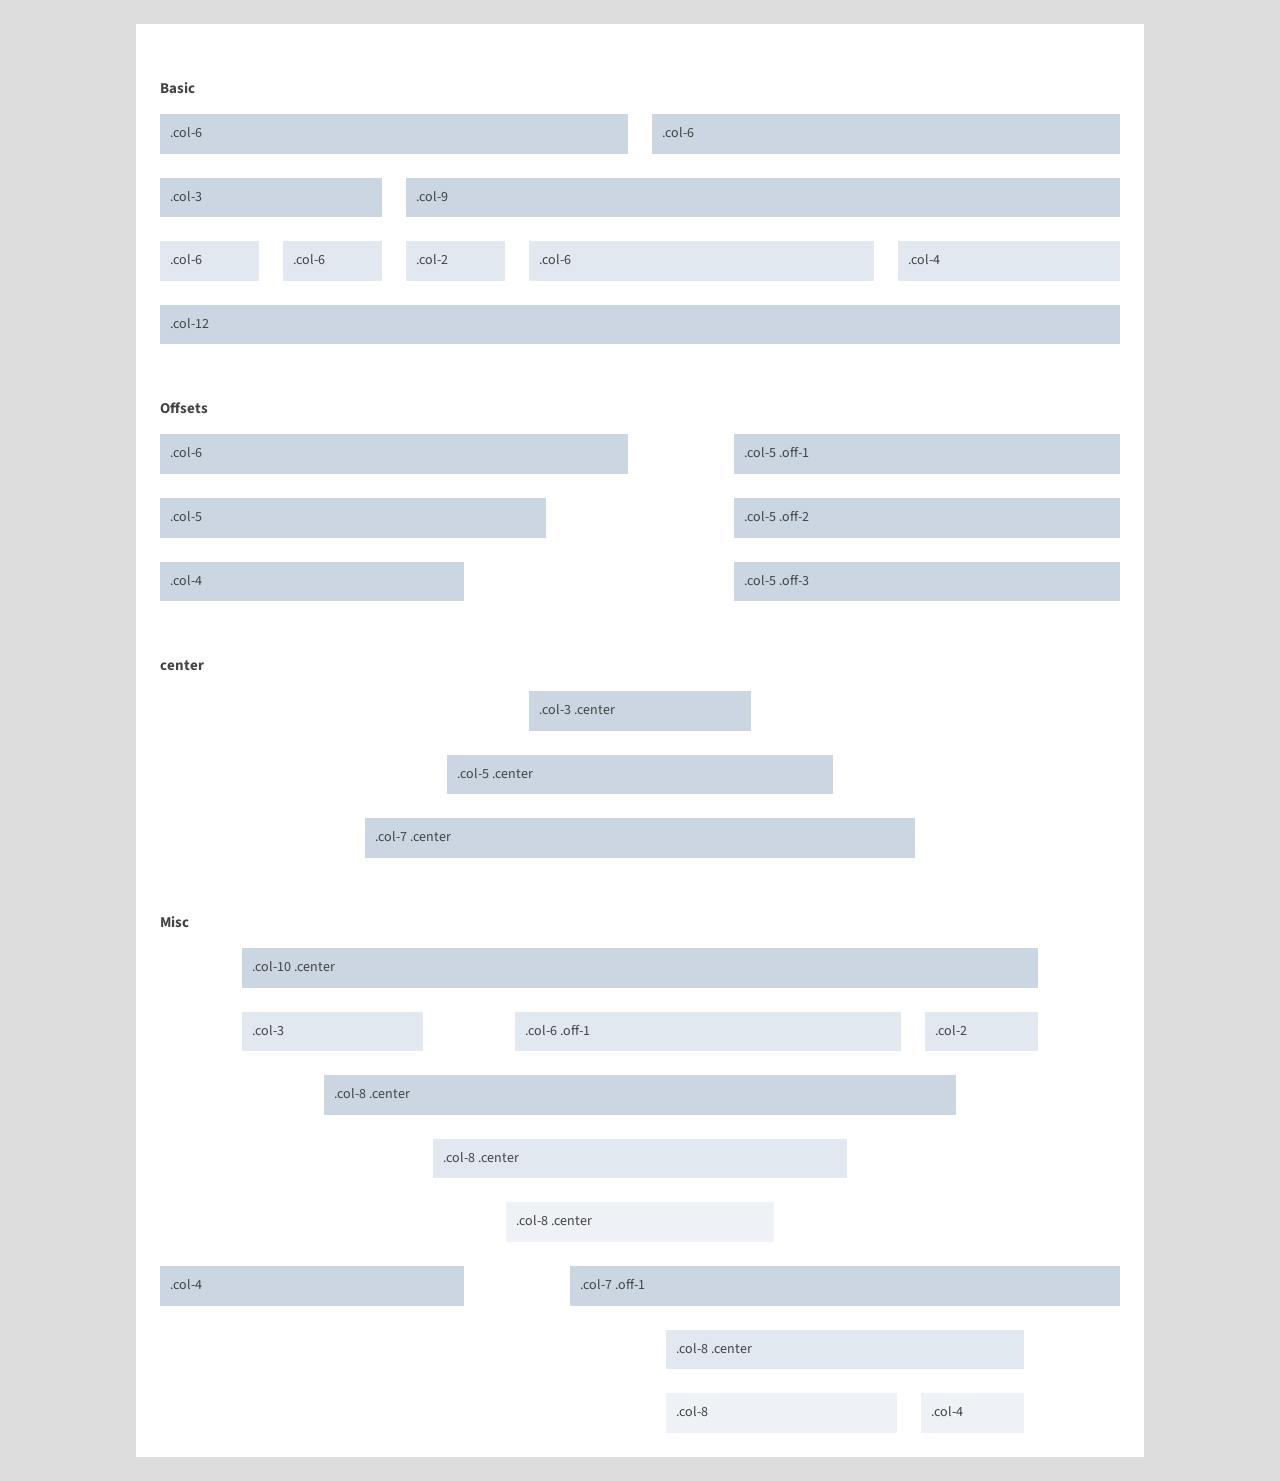
==== demo.html @ e6a3a584 "Renamed file" ====
<!DOCTYPE html>
<head>
	<title>Simple Fluid Grid Demo</title>
	<meta charset="utf-8">
	<meta http-equiv="X-UA-Compatible" content="IE=edge,chrome=1">
	<meta name="viewport" content="width=device-width">
	<link rel="stylesheet" href="grid.css">
	<link href="http://fonts.googleapis.com/css?family=Source+Sans+Pro:400,700" rel="stylesheet" type="text/css">
	<style type="text/css" media="screen">
		*{
			margin: 0;
			padding: 0;
		}
		
		body {
			background: #ddd;
			color: #444;
			font-family: 'Source Sans Pro', sans-serif;
			font-size: 14px;
			line-height: 1.4;
		}
	
		.wrapper {
			background: #fff;
			max-width: 960px;
			margin: 0 auto;
			margin-top: 24px;
			margin-bottom: 24px;
			padding: 24px 24px 0;
		}

		.row p {
			background: #cbd6e2;
			padding: 10px;
			margin-bottom: 24px;
		}
		
		.row .row p {
			background: #e2e8ef;
		}
		
		.row .row .row p {
			background: #eef1f5;
		}
		
		p.desc {
			background: none;
			padding: 0;
			margin-bottom: 1em;
		}
		
		small {
			font-size: 12px;
		}
		
		ul {
			margin: 0 0 1em 2em;
		}
		
		h4 {
			font-size: 15px;
			margin: 2em 0 1em;
		}
		
		h3 {
			font-size: 16px;
			margin-bottom: 0.8em;
		}
		
		hr {
			background: #ddd;
			border: none;
			height: 1px;
		}
	</style>
</head>
<body>
	<div class="wrapper">
		<h4>Basic</h4>
		<div class="row">
			<div class="col-6">
				<p>.col-6</p>
			</div>
			<div class="col-6">
				<p>.col-6</p>
			</div>
		</div>
		<div class="row">
			<div class="col-3">
				<p>.col-3</p>
				<div class="row">
					<div class="col-6">
						<p>.col-6</p>
					</div>
					<div class="col-6">
						<p>.col-6</p>
					</div>
				</div>
			</div>
			<div class="col-9">
				<p>.col-9</p>
				<div class="row">
					<div class="col-2">
						<p>.col-2</p>
					</div>
					<div class="col-6">
						<p>.col-6</p>
					</div>
					<div class="col-4">
						<p>.col-4</p>
					</div>
				</div>
			</div>
		</div>
		<div class="row">
			<div class="col-12">
				<p>.col-12</p>
			</div>
		</div>
		<h4>Offsets</h4>
		<div class="row">
			<div class="col-6">
				<p>.col-6</p>
			</div>
			<div class="col-5 off-1">
				<p>.col-5 .off-1</p>
			</div>
		</div>
		<div class="row">
			<div class="col-5">
				<p>.col-5</p>
			</div>
			<div class="col-5 off-2">
				<p>.col-5 .off-2</p>
			</div>
		</div>
		<div class="row">
			<div class="col-4">
				<p>.col-4</p>
			</div>
			<div class="col-5 off-3">
				<p>.col-5 .off-3</p>
			</div>
		</div>
		<h4>center</h4>
		<div class="row">
			<div class="col-3 center">
				<p>.col-3 .center</p>
			</div>
		</div>
		<div class="row">
			<div class="col-5 center">
				<p>.col-5 .center</p>
			</div>
		</div>
		<div class="row">
			<div class="col-7 center">
				<p>.col-7 .center</p>
			</div>
		</div>
		<h4>Misc</h4>
		<div class="row">
			<div class="col-10 center">
				<p>.col-10 .center</p>
				<div class="row">
					<div class="col-3">
						<p>.col-3</p>
					</div>
					<div class="col-6 off-1">
						<p>.col-6 .off-1</p>
					</div>
					<div class="col-2">
						<p>.col-2</p>
					</div>
				</div>
			</div>
		</div>
		<div class="row">
			<div class="col-8 center">
				<p>.col-8 .center</p>
				<div class="row">
					<div class="col-8 center">
						<p>.col-8 .center</p>
						<div class="row">
							<div class="col-8 center">
								<p>.col-8 .center</p>
							</div>
						</div>
					</div>
				</div>
			</div>
		</div>
		<div class="row">
			<div class="col-4">
				<p>.col-4</p>
			</div>
			<div class="col-7 off-1">
				<p>.col-7 .off-1</p>
				<div class="row">
					<div class="col-8 center">
						<p>.col-8 .center</p>
						<div class="row">
							<div class="col-8">
								<p>.col-8</p>
							</div>
							<div class="col-4">
								<p>.col-4</p>
							</div>
						</div>
					</div>
				</div>
			</div>
		</div>
	</div>
</body>

</html>
---- grid.css ----
/*
 * Simple fluid grid by @thisismatu
 *
 * Based on Gridpak by @erskinedesign
 * Inspired by Chris Coyiers article http://css-tricks.com/dont-overthink-it-grids/
 *
 */

[class*='col-'] {
    float: left;
    padding-left: 24px;
    -webkit-box-sizing: border-box;
    -moz-box-sizing: border-box;
    -ms-box-sizing: border-box;
    box-sizing: border-box;
    *behavior: url(path/to/boxsizing.htc); /* Support for IE6/7, remove if unneccessary */
}

.row {
    margin-left: -24px;
    *zoom: 1;
}

.row:after {
    content: "";
    display: table;
    clear: both;
}

.col-1 { width: 8.33333333333% }

.col-2 { width: 16.6666666667% }

.col-3 { width: 25.0% }

.col-4 { width: 33.3333333333% }

.col-5 { width: 41.6666666667% }

.col-6 { width: 50.0% }

.col-7 { width: 58.3333333333% }

.col-8 { width: 66.6666666667% }

.col-9 { width: 75.0% }

.col-10 { width: 83.3333333333% }

.col-11 { width: 91.6666666667% }

.col-12 {
    margin-left: 0;
    width: 100%;
}

.off-1 { margin-left: 8.33333333333% }

.off-2 { margin-left: 16.6666666667% }

.off-3 { margin-left: 25% }

.center {
    float: none;
    margin: 0 auto;
    padding-left: 24px;
}

@media only screen and (max-width: 640px) { 
    [class*='col-'] {
        float: none;
        margin: 0;
        padding-left: 0;
        width: 100%;
    }

    .row { margin-left: 0 }
}
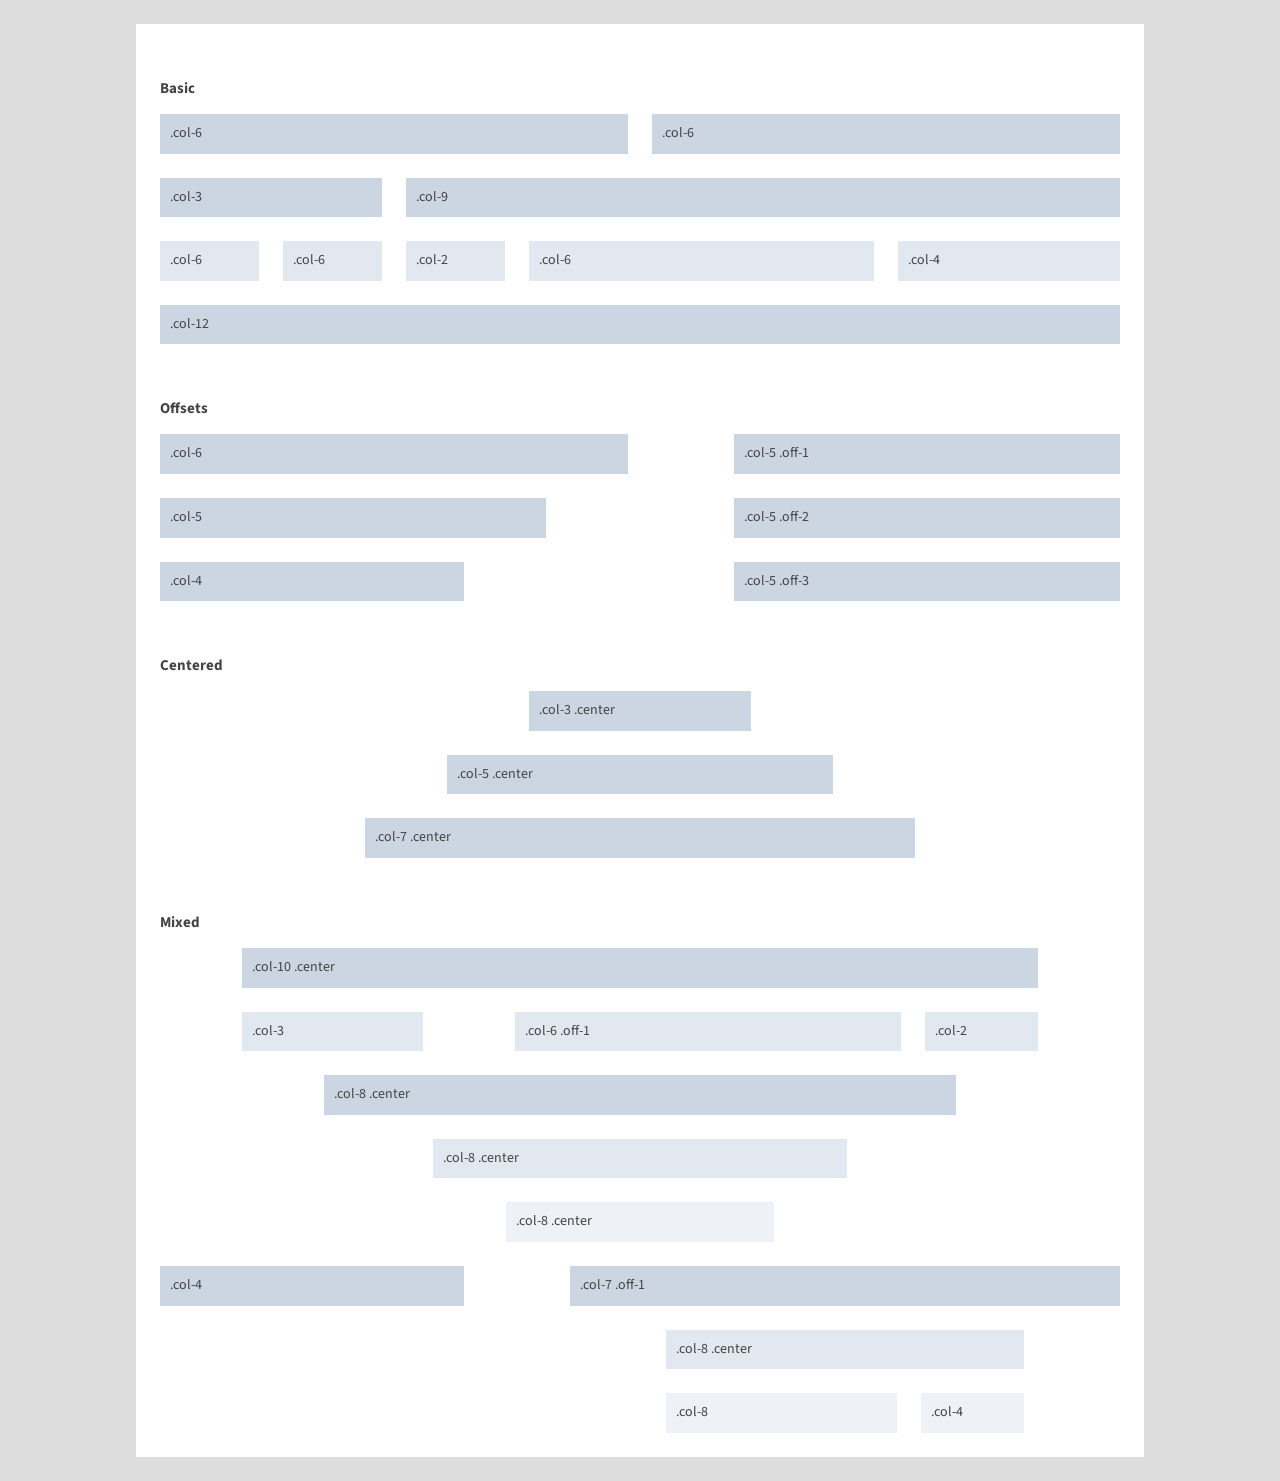
==== commit 9d758d02: "updated demo.html" ====
--- a/demo.html
+++ b/demo.html
@@ -142,7 +142,7 @@
 				<p>.col-5 .off-3</p>
 			</div>
 		</div>
-		<h4>center</h4>
+		<h4>Centered</h4>
 		<div class="row">
 			<div class="col-3 center">
 				<p>.col-3 .center</p>
@@ -158,7 +158,7 @@
 				<p>.col-7 .center</p>
 			</div>
 		</div>
-		<h4>Misc</h4>
+		<h4>Mixed</h4>
 		<div class="row">
 			<div class="col-10 center">
 				<p>.col-10 .center</p>
--- a/grid.css
+++ b/grid.css
@@ -1,5 +1,5 @@
 /*
- * Simple fluid grid by @thisismatu
+ * Simple fluid grid by @thisismatu | http://git.io/GOM1MQ
  *
  * Based on Gridpak by @erskinedesign
  * Inspired by Chris Coyiers article http://css-tricks.com/dont-overthink-it-grids/
@@ -16,10 +16,7 @@
     *behavior: url(path/to/boxsizing.htc); /* Support for IE6/7, remove if unneccessary */
 }
 
-.row {
-    margin-left: -24px;
-    *zoom: 1;
-}
+.row { margin-left: -24px }
 
 .row:after {
     content: "";
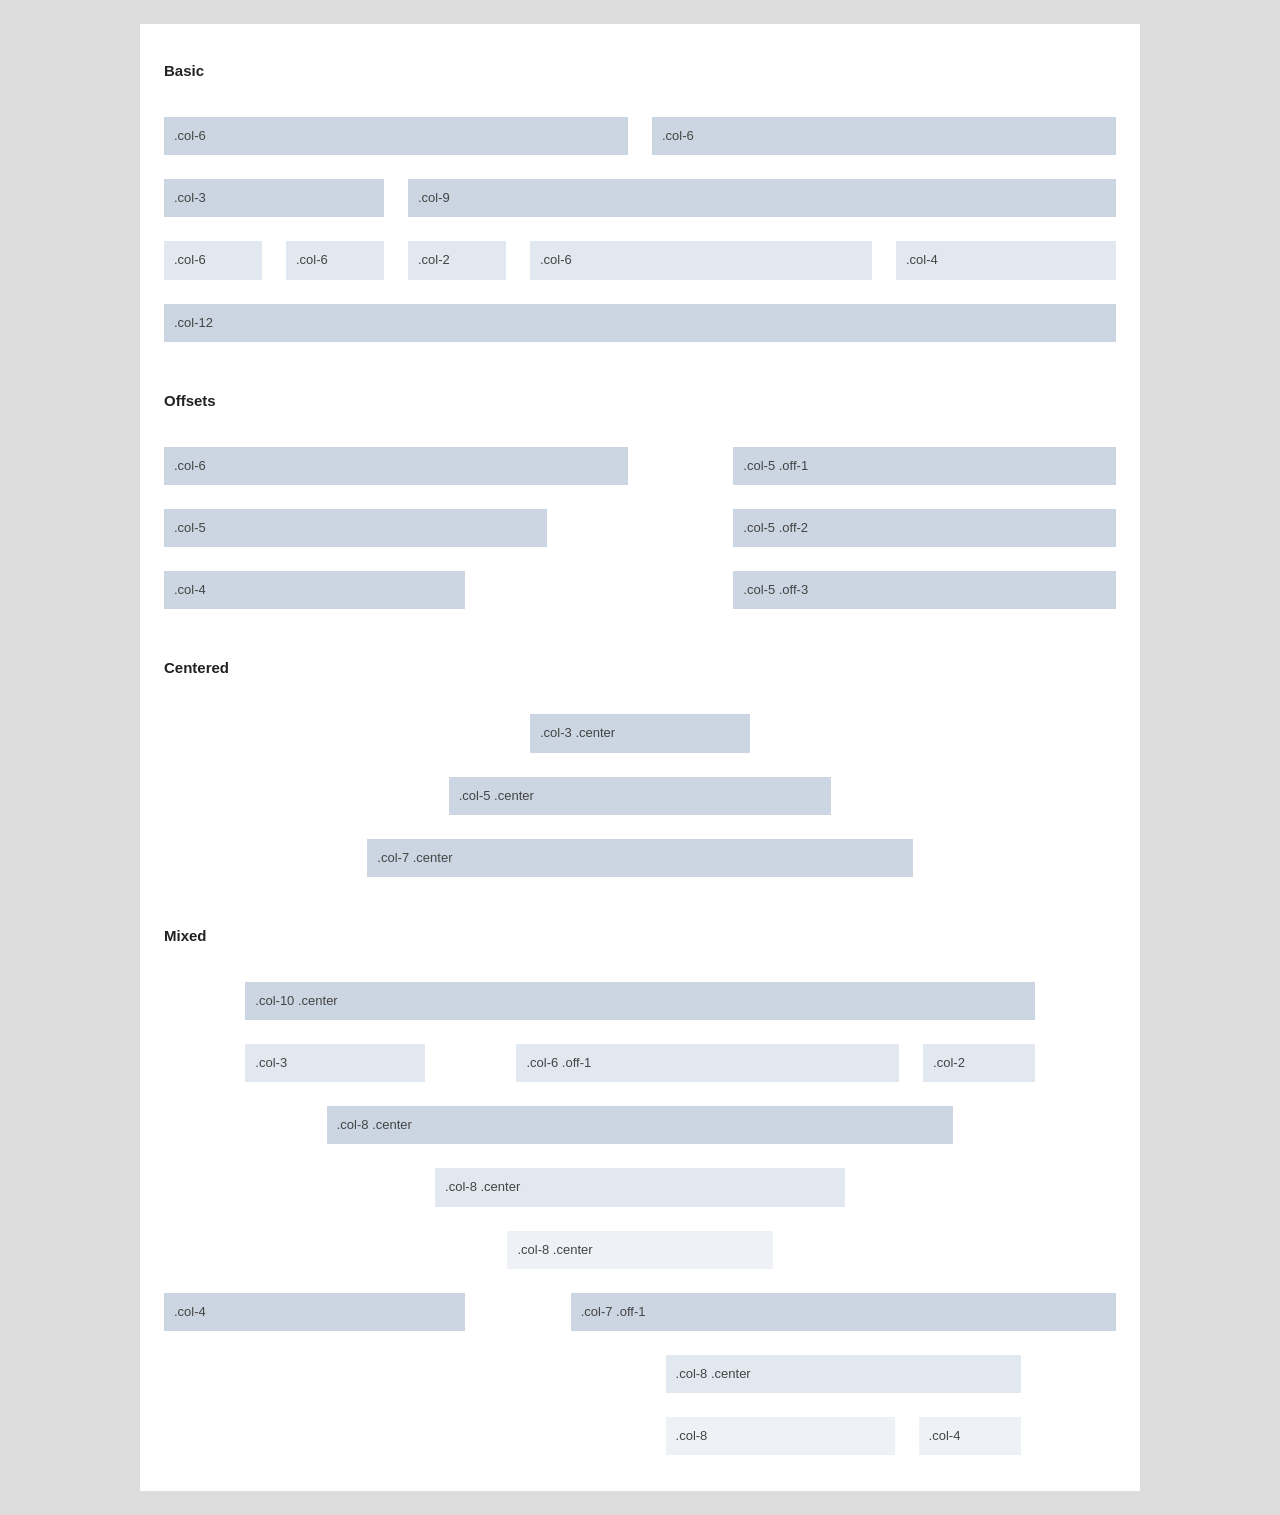
==== commit 3ac34103: "Update demo.html" ====
--- a/demo.html
+++ b/demo.html
@@ -5,7 +5,6 @@
 	<meta http-equiv="X-UA-Compatible" content="IE=edge,chrome=1">
 	<meta name="viewport" content="width=device-width">
 	<link rel="stylesheet" href="grid.css">
-	<link href="http://fonts.googleapis.com/css?family=Source+Sans+Pro:400,700" rel="stylesheet" type="text/css">
 	<style type="text/css" media="screen">
 		*{
 			margin: 0;
@@ -15,24 +14,23 @@
 		body {
 			background: #ddd;
 			color: #444;
-			font-family: 'Source Sans Pro', sans-serif;
-			font-size: 14px;
+			/*font-family: 'Source Sans Pro', sans-serif;*/
+			font-family: 'Helvetica Neue', sans-serif;
+			font-size: 13px;
 			line-height: 1.4;
 		}
 	
 		.wrapper {
 			background: #fff;
-			max-width: 960px;
-			margin: 0 auto;
-			margin-top: 24px;
-			margin-bottom: 24px;
-			padding: 24px 24px 0;
+			max-width: 1000px;
+			margin: 24px auto;
+			padding: 12px 24px;
 		}
 
 		.row p {
 			background: #cbd6e2;
 			padding: 10px;
-			margin-bottom: 24px;
+			margin: 0 0 24px;
 		}
 		
 		.row .row p {
@@ -49,22 +47,10 @@
 			margin-bottom: 1em;
 		}
 		
-		small {
-			font-size: 12px;
-		}
-		
-		ul {
-			margin: 0 0 1em 2em;
-		}
-		
 		h4 {
+			color: #222;
 			font-size: 15px;
-			margin: 2em 0 1em;
-		}
-		
-		h3 {
-			font-size: 16px;
-			margin-bottom: 0.8em;
+			margin: 24px 0 36px;
 		}
 		
 		hr {
--- a/grid.css
+++ b/grid.css
@@ -6,14 +6,17 @@
  *
  */
 
+* {
+	-webkit-box-sizing: border-box;
+	-moz-box-sizing: border-box;
+	-ms-box-sizing: border-box;
+	box-sizing: border-box;
+	*behavior: url(path/to/boxsizing.htc); /* Support for IE6/7, remove if unneccessary */
+}
+
 [class*='col-'] {
     float: left;
     padding-left: 24px;
-    -webkit-box-sizing: border-box;
-    -moz-box-sizing: border-box;
-    -ms-box-sizing: border-box;
-    box-sizing: border-box;
-    *behavior: url(path/to/boxsizing.htc); /* Support for IE6/7, remove if unneccessary */
 }
 
 .row { margin-left: -24px }
@@ -46,10 +49,7 @@
 
 .col-11 { width: 91.6666666667% }
 
-.col-12 {
-    margin-left: 0;
-    width: 100%;
-}
+.col-12 { width: 100% }
 
 .off-1 { margin-left: 8.33333333333% }
 
@@ -63,7 +63,7 @@
     padding-left: 24px;
 }
 
-@media only screen and (max-width: 640px) { 
+@media only screen and (max-width: 767px) { 
     [class*='col-'] {
         float: none;
         margin: 0;
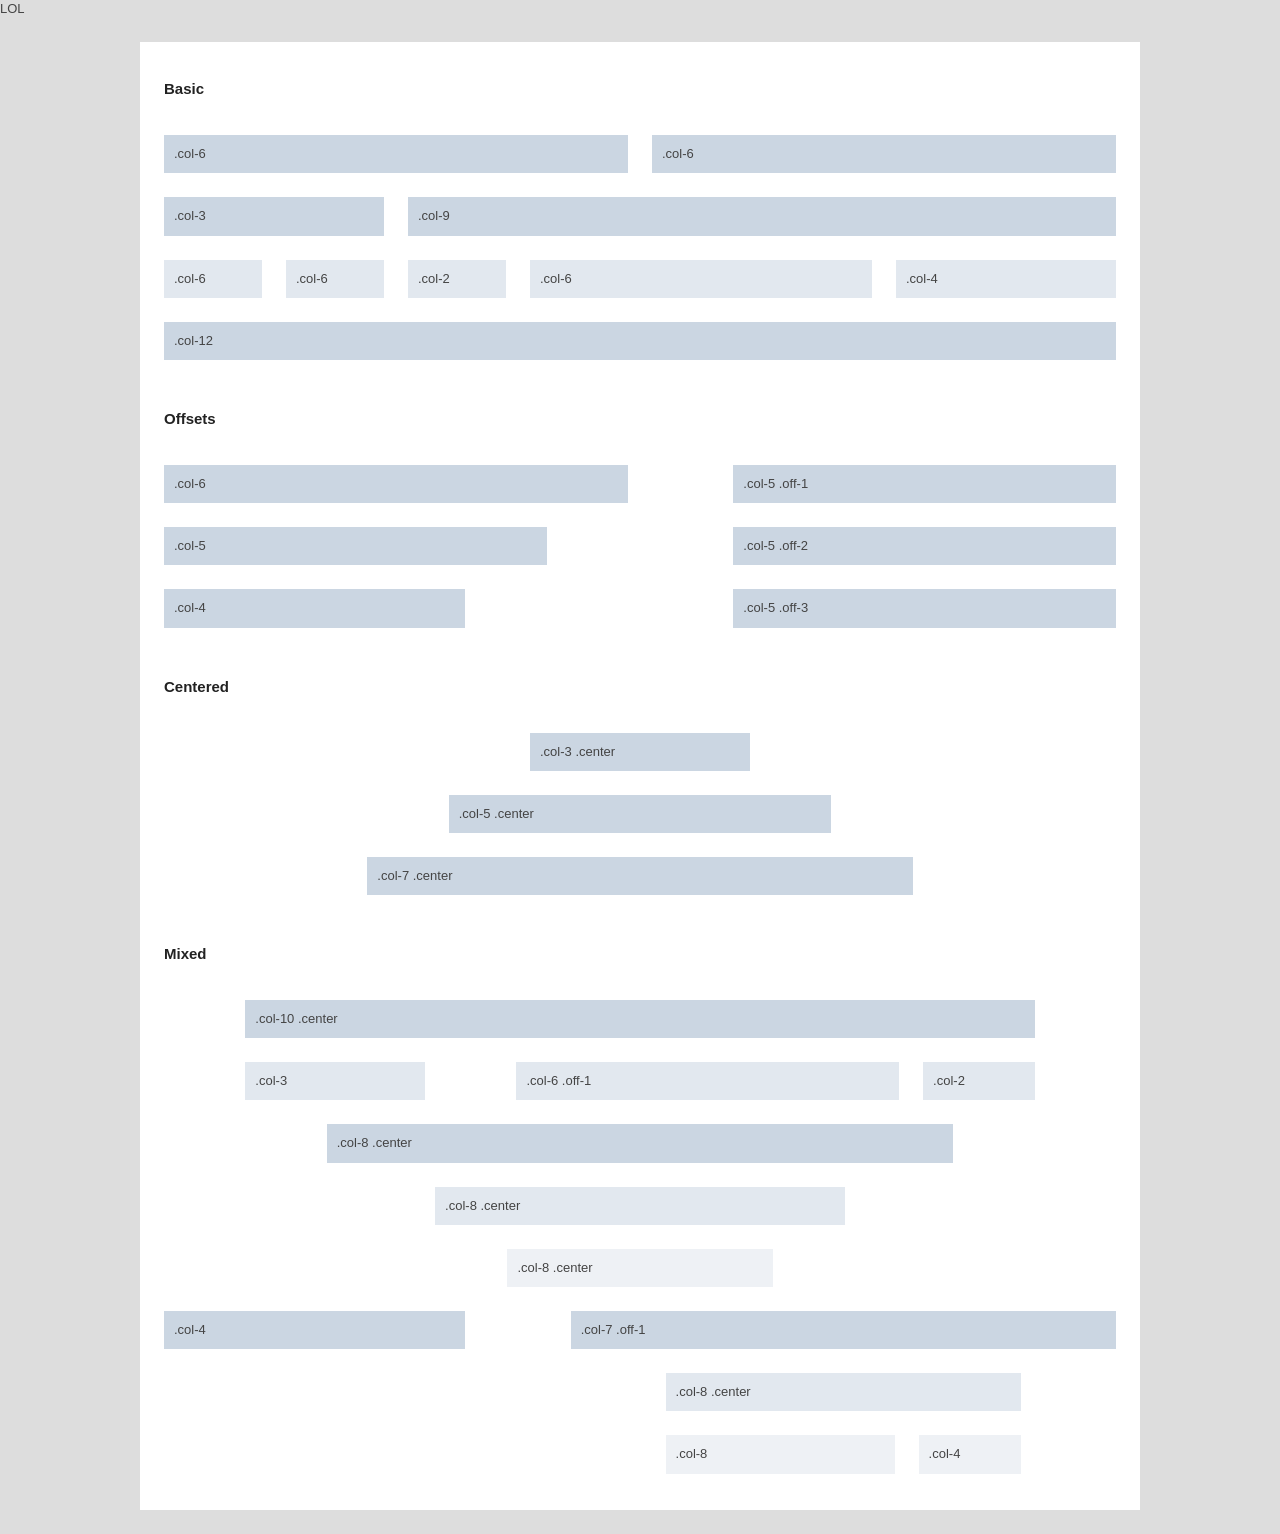
==== commit 341c3661: "lol" ====
--- a/demo.html
+++ b/demo.html
@@ -1,3 +1,4 @@
+LOL
 <!DOCTYPE html>
 <head>
 	<title>Simple Fluid Grid Demo</title>
